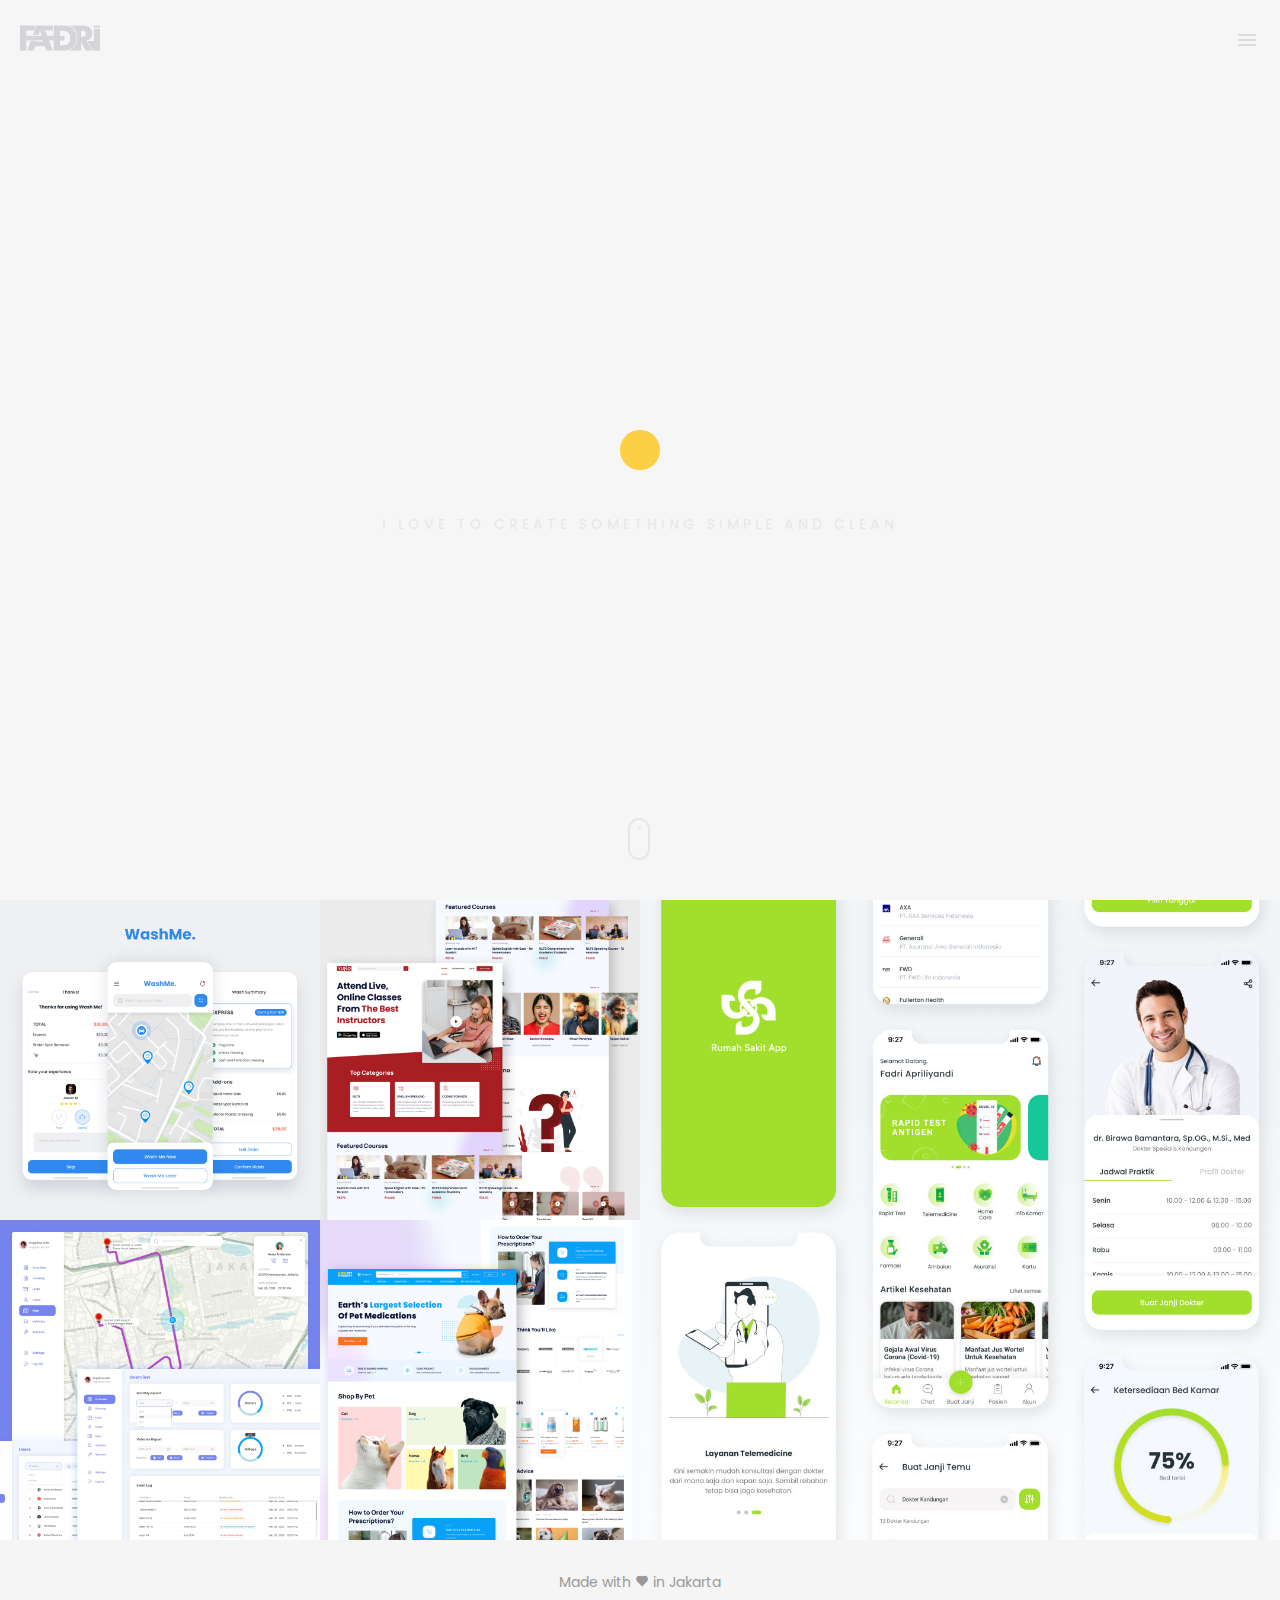
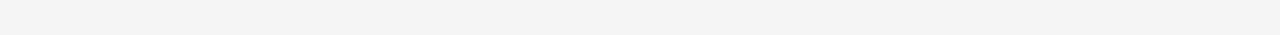
==== index.html @ 9869a90f "edit file portfolio.html" ====
<!DOCTYPE html>
<html lang="en">

<head>
    <meta charset="utf-8">
    <meta http-equiv="X-UA-Compatible" content="IE=edge">
    <meta name="viewport" content="width=device-width, initial-scale=1">
    <!-- The above 3 meta tags *must* come first in the head; any other head content must come *after* these tags -->
    <title>Hi, i'am Fadri Apriliyandi</title>
    <link rel="icon" href="img/fav.png" type="image/x-icon">

    <!-- Boxicons CSS -->
    <link href='https://unpkg.com/boxicons@2.0.7/css/boxicons.min.css' rel='stylesheet'>    

    <!-- Bootstrap -->
    <link href="css/bootstrap.min.css" rel="stylesheet">
    <!-- <link href="ionicons/css/ionicons.min.css" rel="stylesheet"> -->

    <!-- main css -->
    <link href="css/style.css" rel="stylesheet">

    <!-- modernizr -->
    <script src="js/modernizr.js"></script>

    <!-- HTML5 shim and Respond.js for IE8 support of HTML5 elements and media queries -->
    <!-- WARNING: Respond.js doesn't work if you view the page via file:// -->
    <!--[if lt IE 9]>
      <script src="https://oss.maxcdn.com/html5shiv/3.7.2/html5shiv.min.js"></script>
      <script src="https://oss.maxcdn.com/respond/1.4.2/respond.min.js"></script>
    <![endif]-->
</head>

<body>

    <!-- Preloader -->
    <div id="preloader">
        <div class="pre-container">
            <div class="spinner">
                <div class="double-bounce1"></div>
                <div class="double-bounce2"></div>
            </div>
        </div>
    </div>
    <!-- end Preloader -->

    <div class="container-fluid">
        <!-- box header -->
        <header class="box-header">
            <div class="box-logo">
                <a href="https://fadriapriliyandi.github.io/"><img src="img/logo.png" width="80" alt="Logo"></a>
            </div>
            <!-- box-nav -->
            <a class="box-primary-nav-trigger" href="#0">
                <span class="box-menu-icon"></span>
            </a>
            <!-- box-primary-nav-trigger -->
        </header>
        <!-- end box header -->

        <!-- nav -->
        <nav>
            <ul class="box-primary-nav">
                <li class="box-label">Menu</li>

                <li><a href="index.html">Intro</a> <i class="ion-ios-circle-filled color"></i></li>
                <li><a href="about.html">About me</a></li>
                <li><a href="portfolio.html">portfolio</a></li>
                <li><a href="#">contact</a></li>

                <li class="box-label">Follow me</li>

                <li class="box-social"><a href="https://www.linkedin.com/in/fadri-apriliyandi-4a9880179/"><i class='bx bxl-linkedin-square'></i></a></li>
                <li class="box-social"><a href="https://instagram.com/fadriapr"><i class='bx bxl-instagram'></i></a></li>
                <li class="box-social"><a href="#0"><i class='bx bxl-behance' ></i></i></a></li>
                <li class="box-social"><a href="https://dribbble.com/fadriapr" target="_blank"><i class='bx bxl-dribbble'></i></a></li>
            </ul>
        </nav>
        <!-- end nav -->

        <!-- box-intro -->
        <section class="box-intro">
            <div class="table-cell">
                <h1 class="box-headline letters rotate-2">
                    <span class="box-words-wrapper">
                        <b class="is-visible">design.</b>
                        <b>&nbsp;coding.</b>
                        <b>sharing.</b>
                    </span>
		        </h1>
                <h5>I love to create something simple and clean</h5>
            </div>

            <div class="mouse">
                <div class="scroll"></div>
            </div>
        </section>
        <!-- end box-intro -->
    </div>

    <!-- portfolio div -->
    <div class="portfolio-div">
        <div class="portfolio">
            <div class="no-padding portfolio_container">
                <!-- single work -->
                <div class="col-md-3 col-sm-6 mobileapp">
                    <a href="#" class="portfolio_item">
                        <img src="img/portfolio/01.jpg" alt="image" class="img-responsive" />
                        <div class="portfolio_item_hover">
                            <div class="portfolio-border clearfix">
                                <div class="item_info">
                                    <span>Wash Me</span>
                                    <em>Mobile App Design</em>
                                </div>
                            </div>
                        </div>
                    </a>
                </div>
                <!-- end single work -->

                <!-- single work -->
                <div class="col-md-3 col-sm-6 ads website">
                    <a href="project/yuno-learning.html" class="portfolio_item">
                        <img src="img/portfolio/03.jpg" alt="image" class="img-responsive" />
                        <div class="portfolio_item_hover">
                            <div class="portfolio-border clearfix">
                                <div class="item_info">
                                    <span>Yuno Learning</span>
                                    <em>Web Design</em>
                                </div>
                            </div>
                        </div>
                    </a>
                </div>
                <!-- end single work -->

                <!-- single work -->
                <div class="col-md-6 col-sm-12 photography">
                    <a href="project/hospital-app-design.html" class="portfolio_item">
                        <img src="img/portfolio/02.jpg" alt="image" class="img-responsive" />
                        <div class="portfolio_item_hover">
                            <div class="portfolio-border clearfix">
                                <div class="item_info">
                                    <span>Hospital App</span>
                                    <em>Mobile App Design</em>
                                </div>
                            </div>
                        </div>
                    </a>
                </div>
                <!-- end single work -->

                <!-- single work -->
                <div class="col-md-3 col-sm-6 website">
                    <a href="single-project.html" class="portfolio_item">
                        <img src="img/portfolio/04.jpg" alt="image" class="img-responsive" />
                        <div class="portfolio_item_hover">
                            <div class="portfolio-border clearfix">
                                <div class="item_info">
                                    <span>Car GPS Tracking</span>
                                    <em>Web App Design</em>
                                </div>
                            </div>
                        </div>
                    </a>
                </div>
                <!-- end single work -->

                <!-- single work -->
                <div class="col-md-3 col-sm-6 website">
                    <a href="project/kepepet-pharmacy.html" class="portfolio_item">
                        <img src="img/portfolio/05.jpg" alt="image" class="img-responsive" />
                        <div class="portfolio_item_hover">
                            <div class="portfolio-border clearfix">
                                <div class="item_info">
                                    <span>Kepe Pet Pharmacy Online</span>
                                    <em>Web Design</em>
                                </div>
                            </div>
                        </div>
                    </a>
                </div>
                <!-- end single work -->

            </div>
            <!-- end portfolio_container -->
        </div>
        <!-- portfolio -->
    </div>
    <!-- end portfolio div -->

    <!-- footer -->
    <footer>
        <div class="container-fluid">
            <p class="love">Made with <i class='bx bxs-heart'></i> in Jakarta</p>
        </div>
    </footer>
    <!-- end footer -->

    <!-- back to top -->
    <a href="#0" class="cd-top"><i class='bx bx-up-arrow-alt'></i></a>
    <!-- end back to top -->



    <!-- jQuery -->
    <script src="js/jquery-2.1.1.js"></script>
    <!--  plugins -->
    <script src="js/bootstrap.min.js"></script>
    <script src="js/menu.js"></script>
    <script src="js/animated-headline.js"></script>
    <script src="js/isotope.pkgd.min.js"></script>


    <!--  custom script -->
    <script src="js/custom.js"></script>
    
    <!-- google analytics  -->
    <script>
        (function (i, s, o, g, r, a, m) {
            i['GoogleAnalyticsObject'] = r;
            i[r] = i[r] || function () {
                (i[r].q = i[r].q || []).push(arguments)
            }, i[r].l = 1 * new Date();
            a = s.createElement(o),
                m = s.getElementsByTagName(o)[0];
            a.async = 1;
            a.src = g;
            m.parentNode.insertBefore(a, m)
        })(window, document, 'script', 'https://www.google-analytics.com/analytics.js', 'ga');

        ga('create', 'UA-76796224-1', 'auto');
        ga('send', 'pageview');
    </script>

</body>

</html>
---- css/style.css ----
/*
* Box Theme
* Created by : Ahmed Eissa
* website : www.ahmedessa.net
* behance : https://www.behance.net/3essa
*/


/* Table of Content
==================================================
	- Google fonts & font family -
	- General -
    - typography -
    - Preloader -
	- Header -
    - box intro section -
    - Portfoilo section -
    - Footer -
    - About page -
    - Services page -
    - contact page -
    - Portfolio single page -
    - Responsive media queries -
*/


/* Google fonts & font family
==================================================*/

@import url(https://fonts.googleapis.com/css?family=Poppins:400,500,600,700);

/* General
==================================================*/

html,
body {
    height: 100%;
    font-family: 'Poppins', sans-serif;
    line-height: 1.8;
    color: #999;
}

.no-padding {
    padding-left: 0;
    padding-right: 0;
}

.no-padding [class^="col-"] {
    padding-left: 0;
    padding-right: 0;
}

.main-container {
    padding: 100px 0;
}

.center {
    text-align: center;
}

a {
    -webkit-transition: all .3s;
    transition: all .3s
}

.uppercase {
    text-transform: uppercase;
}

.h-30 {
    height: 30px
}

.h-10 {
    height: 10px
}

.color {
    color: #2b00d4;
    font-size: 11px;
}


/* typography
==================================================*/

h1 {
    color: #0f0928;
    font-size: 60px;
    text-transform: uppercase;
}

h3 {
    color: #0f0928;
}

h5 {
    color: #2b00d4;
}


/* preloader
==================================================*/

#preloader {
    position: fixed;
    top: 0;
    left: 0;
    right: 0;
    bottom: 0;
    background-color: #f5f5f5;
    /* change if the mask should be a color other than white */
    z-index: 1000;
    /* makes sure it stays on top */
}

.pre-container {
    position: absolute;
    left: 50%;
    top: 50%;
    bottom: auto;
    right: auto;
    -webkit-transform: translateX(-50%) translateY(-50%);
    transform: translateX(-50%) translateY(-50%);
    text-align: center;
}

.spinner {
    width: 40px;
    height: 40px;
    position: relative;
    margin: 100px auto;
}

.double-bounce1,
.double-bounce2 {
    width: 100%;
    height: 100%;
    border-radius: 50%;
    background-color: #ffbf00;
    opacity: 0.6;
    position: absolute;
    top: 0;
    left: 0;
    -webkit-animation: bounce 2.0s infinite ease-in-out;
    animation: bounce 2.0s infinite ease-in-out;
}

.double-bounce2 {
    -webkit-animation-delay: -1.0s;
    animation-delay: -1.0s;
}

@-webkit-keyframes bounce {
    0%,
    100% {
        -webkit-transform: scale(0.0)
    }
    50% {
        -webkit-transform: scale(1.0)
    }
}

@keyframes bounce {
    0%,
    100% {
        transform: scale(0.0);
        -webkit-transform: scale(0.0);
    }
    50% {
        transform: scale(1.0);
        -webkit-transform: scale(1.0);
    }
}


/* headr
==================================================*/

.box-header {
    position: absolute;
    top: 0;
    left: 0;
    background: rgba(255, 255, 255, 0.95);
    height: 50px;
    width: 100%;
    z-index: 3;
    box-shadow: 0 1px 2px rgba(0, 0, 0, 0.3);
    -webkit-font-smoothing: antialiased;
    -moz-osx-font-smoothing: grayscale;
}

.box-header {
    height: 80px;
    background: transparent;
    box-shadow: none;
}

.box-header {
    -webkit-transition: background-color 0.3s;
    transition: background-color 0.3s;
    -webkit-transform: translate3d(0, 0, 0);
    transform: translate3d(0, 0, 0);
    -webkit-backface-visibility: hidden;
    backface-visibility: hidden;
}

.box-header.is-fixed {
    position: fixed;
    top: -80px;
    background-color: rgba(255, 255, 255, 0.96);
    -webkit-transition: -webkit-transform 0.3s;
    transition: -webkit-transform 0.3s;
    transition: transform 0.3s;
    transition: transform 0.3s, -webkit-transform 0.3s;
}

.box-header.is-visible {
    -webkit-transform: translate3d(0, 100%, 0);
    transform: translate3d(0, 100%, 0);
}

.box-header.menu-is-open {
    background-color: rgba(255, 255, 255, 0.96);
}

.box-logo {
    display: block;
    padding: 20px;
}

.box-primary-nav-trigger {
    position: absolute;
    right: 0;
    top: 0;
    height: 100%;
    width: 50px;
    background-color: #fff;
}

.box-primary-nav-trigger .box-menu-text {
    color: #393939;
    text-transform: uppercase;
    font-weight: 700;
    display: none;
}

.box-primary-nav-trigger .box-menu-icon {
    display: inline-block;
    position: absolute;
    left: 50%;
    top: 50%;
    bottom: auto;
    right: auto;
    -webkit-transform: translateX(-50%) translateY(-50%);
    transform: translateX(-50%) translateY(-50%);
    width: 18px;
    height: 2px;
    background-color: #393939;
    -webkit-transition: background-color 0.3s;
    transition: background-color 0.3s;
    list-style: none;
}

.box-primary-nav-trigger .box-menu-icon::before,
.box-primary-nav-trigger .box-menu-icon:after {
    content: '';
    width: 100%;
    height: 100%;
    position: absolute;
    background-color: #393939;
    right: 0;
    -webkit-transition: -webkit-transform .3s, top .3s, background-color 0s;
    -webkit-transition: top .3s, background-color 0s, -webkit-transform .3s;
    transition: top .3s, background-color 0s, -webkit-transform .3s;
    transition: transform .3s, top .3s, background-color 0s;
    transition: transform .3s, top .3s, background-color 0s, -webkit-transform .3s;
}

.box-primary-nav-trigger .box-menu-icon::before {
    top: -5px;
}

.box-primary-nav-trigger .box-menu-icon::after {
    top: 5px;
}

.box-primary-nav-trigger .box-menu-icon.is-clicked {
    background-color: rgba(255, 255, 255, 0);
}

.box-primary-nav-trigger .box-menu-icon.is-clicked::before,
.box-primary-nav-trigger .box-menu-icon.is-clicked::after {
    background-color: 393939;
}

.box-primary-nav-trigger .box-menu-icon.is-clicked::before {
    top: 0;
    -webkit-transform: rotate(135deg);
    transform: rotate(135deg);
}

.box-primary-nav-trigger .box-menu-icon.is-clicked::after {
    top: 0;
    -webkit-transform: rotate(225deg);
    transform: rotate(225deg);
}

.box-primary-nav-trigger {
    width: 100px;
    padding-left: 1em;
    background-color: transparent;
    height: 30px;
    line-height: 30px;
    right: 10px;
    top: 50%;
    bottom: auto;
    -webkit-transform: translateY(-50%);
    transform: translateY(-50%);
}

.box-primary-nav-trigger .box-menu-text {
    display: inline-block;
}

.box-primary-nav-trigger .box-menu-icon {
    left: auto;
    right: 1em;
    -webkit-transform: translateX(0) translateY(-50%);
    transform: translateX(0) translateY(-50%);
}

.box-primary-nav {
    position: fixed;
    left: 0;
    top: 0;
    height: 100%;
    width: 100%;
    background: rgba(0, 0, 0, 0.96);
    z-index: 2;
    text-align: center;
    padding: 50px 0;
    -webkit-backface-visibility: hidden;
    backface-visibility: hidden;
    overflow: auto;
    -webkit-overflow-scrolling: touch;
    -webkit-transform: translateY(-100%);
    transform: translateY(-100%);
    -webkit-transition-property: -webkit-transform;
    transition-property: -webkit-transform;
    transition-property: transform;
    transition-property: transform, -webkit-transform;
    -webkit-transition-duration: 0.4s;
    transition-duration: 0.4s;
    list-style: none;
}

.box-primary-nav li {
    font-size: 22px;
    font-size: 1.375rem;
    font-weight: 300;
    -webkit-font-smoothing: antialiased;
    -moz-osx-font-smoothing: grayscale;
    margin: .2em 0;
    text-transform: capitalize;
}

.box-primary-nav a {
    display: inline-block;
    padding: .4em 1em;
    border-radius: 0.25em;
    -webkit-transition: all 0.2s;
    transition: all 0.2s;
    color: #fff;
    text-decoration: none;
    font-weight: bold;
}
.box-primary-nav a:focus {
    outline: none;
}

.no-touch .box-primary-nav a:hover {
    text-decoration: none;
    color: #ddd;
}

.box-primary-nav .box-label {
    color: #ffbf00;
    text-transform: uppercase;
    font-weight: 700;
    font-size: 17px;
    margin: 2.4em 0 .8em;
}

.box-primary-nav .box-social {
    display: inline-block;
    margin: 10px .4em;
}

.box-primary-nav .box-social a {
    width: 30px;
    height: 30px;
    padding: 0;
    font-size: 30px
}

.box-primary-nav.is-visible {
    -webkit-transform: translateY(0);
    transform: translateY(0);
}

.box-primary-nav {
    padding: 150px 0 0;
}

.box-primary-nav li {
    font-size: 18px;
}


/* box-intro
==================================================*/

.box-intro {
    text-align: center;
    display: table;
    height: 100vh;
    width: 100%;
}

.box-intro .table-cell {
    display: table-cell;
    vertical-align: middle;
}

.box-intro em {
    font-style: normal;
    text-transform: uppercase
}

b i:last-child {
    color: #ffbf00 !important;
}

.box-intro h5 {
    letter-spacing: 4px;
    text-transform: uppercase;
    color: #999;
    line-height: 1.7
}


/* mouse effect */

.mouse {
    position: absolute;
    width: 22px;
    height: 42px;
    bottom: 40px;
    left: 50%;
    margin-left: -12px;
    border-radius: 15px;
    border: 2px solid #888;
    -webkit-animation: intro 1s;
    animation: intro 1s;
}

.scroll {
    display: block;
    width: 3px;
    height: 3px;
    margin: 6px auto;
    border-radius: 4px;
    background: #888;
    -webkit-animation: finger 2s infinite;
    animation: finger 2s infinite;
}

@-webkit-keyframes intro {
    0% {
        opacity: 0;
        -webkit-transform: translateY(40px);
        transform: translateY(40px);
    }
    100% {
        opacity: 1;
        -webkit-transform: translateY(0);
        transform: translateY(0);
    }
}

@keyframes intro {
    0% {
        opacity: 0;
        -webkit-transform: translateY(40px);
        transform: translateY(40px);
    }
    100% {
        opacity: 1;
        -webkit-transform: translateY(0);
        transform: translateY(0);
    }
}

@-webkit-keyframes finger {
    0% {
        opacity: 1;
    }
    100% {
        opacity: 0;
        -webkit-transform: translateY(20px);
        transform: translateY(20px);
    }
}

@keyframes finger {
    0% {
        opacity: 1;
    }
    100% {
        opacity: 0;
        -webkit-transform: translateY(20px);
        transform: translateY(20px);
    }
}


/* text rotate */

.box-headline {
    font-size: 130px;
    line-height: 1.0;
}

.box-words-wrapper {
    display: inline-block;
    position: relative;
}

.box-words-wrapper b {
    display: inline-block;
    position: absolute;
    white-space: nowrap;
    left: 0;
    top: 0;
}

.box-words-wrapper b.is-visible {
    position: relative;
}

.no-js .box-words-wrapper b {
    opacity: 0;
}

.no-js .box-words-wrapper b.is-visible {
    opacity: 1;
}

.box-headline.rotate-2 .box-words-wrapper {
    -webkit-perspective: 300px;
    perspective: 300px;
}

.box-headline.rotate-2 i,
.box-headline.rotate-2 em {
    display: inline-block;
    -webkit-backface-visibility: hidden;
    backface-visibility: hidden;
}

.box-headline.rotate-2 b {
    opacity: 0;
}

.box-headline.rotate-2 i {
    -webkit-transform-style: preserve-3d;
    transform-style: preserve-3d;
    -webkit-transform: translateZ(-20px) rotateX(90deg);
    transform: translateZ(-20px) rotateX(90deg);
    opacity: 0;
}

.is-visible .box-headline.rotate-2 i {
    opacity: 1;
}

.box-headline.rotate-2 i.in {
    -webkit-animation: box-rotate-2-in 0.4s forwards;
    animation: box-rotate-2-in 0.4s forwards;
}

.box-headline.rotate-2 i.out {
    -webkit-animation: box-rotate-2-out 0.4s forwards;
    animation: box-rotate-2-out 0.4s forwards;
}

.box-headline.rotate-2 em {
    -webkit-transform: translateZ(20px);
    transform: translateZ(20px);
}

.no-csstransitions .box-headline.rotate-2 i {
    -webkit-transform: rotateX(0deg);
    transform: rotateX(0deg);
    opacity: 0;
}

.no-csstransitions .box-headline.rotate-2 i em {
    -webkit-transform: scale(1);
    transform: scale(1);
}

.no-csstransitions .box-headline.rotate-2 .is-visible i {
    opacity: 1;
}

@-webkit-keyframes box-rotate-2-in {
    0% {
        opacity: 0;
        -webkit-transform: translateZ(-20px) rotateX(90deg);
    }
    60% {
        opacity: 1;
        -webkit-transform: translateZ(-20px) rotateX(-10deg);
    }
    100% {
        opacity: 1;
        -webkit-transform: translateZ(-20px) rotateX(0deg);
    }
}

@keyframes box-rotate-2-in {
    0% {
        opacity: 0;
        -webkit-transform: translateZ(-20px) rotateX(90deg);
        transform: translateZ(-20px) rotateX(90deg);
    }
    60% {
        opacity: 1;
        -webkit-transform: translateZ(-20px) rotateX(-10deg);
        transform: translateZ(-20px) rotateX(-10deg);
    }
    100% {
        opacity: 1;
        -webkit-transform: translateZ(-20px) rotateX(0deg);
        transform: translateZ(-20px) rotateX(0deg);
    }
}

@-webkit-keyframes box-rotate-2-out {
    0% {
        opacity: 1;
        -webkit-transform: translateZ(-20px) rotateX(0);
    }
    60% {
        opacity: 0;
        -webkit-transform: translateZ(-20px) rotateX(-100deg);
    }
    100% {
        opacity: 0;
        -webkit-transform: translateZ(-20px) rotateX(-90deg);
    }
}

@keyframes box-rotate-2-out {
    0% {
        opacity: 1;
        -webkit-transform: translateZ(-20px) rotateX(0);
        transform: translateZ(-20px) rotateX(0);
    }
    60% {
        opacity: 0;
        -webkit-transform: translateZ(-20px) rotateX(-100deg);
        transform: translateZ(-20px) rotateX(-100deg);
    }
    100% {
        opacity: 0;
        -webkit-transform: translateZ(-20px) rotateX(-90deg);
        transform: translateZ(-20px) rotateX(-90deg);
    }
}


/* portfolio section
==================================================*/

.portfolio .categories-grid span {
    font-size: 30px;
    margin-bottom: 30px;
    display: inline-block;
}

.portfolio .categories-grid .categories ul li {
    list-style: none;
    margin: 20px 0;
}

.portfolio .categories-grid .categories ul li a {
    display: inline-block;
    color: #60606e;
    padding: 0 10px;
    margin: 0 10px;
    -webkit-transition: all .2s ease-in-out .2s;
    transition: all .2s ease-in-out .2s;
}

.portfolio .categories-grid .categories ul li a:hover,
.portfolio .categories-grid .categories ul li a:focus {
    text-decoration: none;
}

.portfolio .categories-grid .categories ul li a.active {
    margin-left: 0;
    background-color: #ffbf00;
    padding: 0px 20px;
    color: white;
    border-radius: 25px;
    text-decoration: none;
}

.portfolio_filter {
    padding-left: 0;
}

.portfolio_item {
    position: relative;
    overflow: hidden;
    display: block;
}

.portfolio_item .portfolio_item_hover {
    position: absolute;
    top: 0px;
    left: 0px;
    height: 100%;
    width: 100%;
    background-color: rgba(0, 0, 0, .8);
    -webkit-transform: translate(-100%);
    transform: translate(-100%);
    opacity: 0;
    -webkit-transition: all .2s ease-in-out;
    transition: all .2s ease-in-out;
}

.portfolio_item .portfolio_item_hover .item_info {
    text-align: center;
    position: absolute;
    top: 50%;
    left: 50%;
    -webkit-transform: translate(-50%, -50%);
    transform: translate(-50%, -50%);
    padding: 10px;
    width: 100%;
    font-weight: bold;
}

.portfolio_item .portfolio_item_hover .item_info span {
    display: block;
    color: #fff;
    font-size: 18px;
    -webkit-transform: translateX(-100px);
    transform: translateX(-100px);
    -webkit-transition: all .2s ease-in-out .2s;
    transition: all .2s ease-in-out .2s;
    opacity: 0;
}

.portfolio_item .portfolio_item_hover .item_info em {
    font-style: normal;
    display: inline-block;
    background-color: #ffbf00;
    padding: 5px 20px;
    border-radius: 25px;
    color: #333;
    margin-top: 10px;
    -webkit-transform: translateX(-100px);
    transform: translateX(-100px);
    -webkit-transition: all .3s ease-in-out .3s;
    transition: all .3s ease-in-out .3s;
    opacity: 0;
    font-size: 10px;
    letter-spacing: 2px;
}

.portfolio_item:hover .portfolio_item_hover {
    opacity: 1;
    -webkit-transform: translateX(0);
    transform: translateX(0);
}

.portfolio_item:hover .item_info em,
.portfolio_item:hover .item_info span {
    opacity: 1;
    -webkit-transform: translateX(0);
    transform: translateX(0);
}

.portfolio .categories-grid .categories ul li {
    float: left;
}

.portfolio .categories-grid .categories ul li a {
    padding: 0 10px;
    -webkit-transition: all .2s ease-in-out .2s;
    transition: all .2s ease-in-out .2s;
}

.portfolio_filter {
    padding-left: 0;
    display: inline-block;
    margin: 0 auto;
    text-align: center;
    margin-bottom: 50px;
}

.portfolio-inner {
    padding-bottom: 0 !important;
    padding-top: 55px;
}


/* footer
==================================================*/

footer {
    padding: 30px 0;
    text-align: center;
    background: #f5f5f5
}

.copyright {
    color: #ccc;
    margin-bottom: 0;
}

footer img {
    margin: 0 auto;
}


/* backto top
==================================================*/

.cd-top {
    display: inline-block;
    height: 40px;
    width: 40px;
    position: fixed;
    bottom: 20px;
    line-height: 40px;
    font-size: 20px;
    right: 10px;
    text-align: center;
    color: #fff;
    background: rgba(255, 191, 0, 0.8);
    visibility: hidden;
    opacity: 0;
    -webkit-transition: opacity .3s 0s, visibility 0s .3s;
    transition: opacity .3s 0s, visibility 0s .3s;
}

.cd-top.cd-is-visible,
.cd-top.cd-fade-out,
.no-touch .cd-top:hover {
    -webkit-transition: opacity .3s 0s, visibility 0s 0s;
    transition: opacity .3s 0s, visibility 0s 0s;
}

.cd-top.cd-is-visible {
    /* the button becomes visible */
    visibility: visible;
    opacity: 1;
}

.cd-top.cd-fade-out {
    opacity: .5;
}

.no-touch .cd-top:hover,
.no-touch .cd-top:focus {
    background-color: #ffbf00;
    opacity: 1;
    color: #fff;
}


/* About page
==================================================*/

.top-bar {
    color: #333;
    padding: 150px 0 150px;
    background: -webkit-linear-gradient( rgba(255, 255, 255, .8), rgba(255, 255, 255, .8)), url(../img/01.jpg);
    background: linear-gradient( rgba(255, 255, 255, .8), rgba(255, 255, 255, .8)), url(../img/01.jpg);
    background-size: cover;
    background-attachment: fixed;
    background-position: center center;
    text-align: center;
}

.top-bar h1 {
    font-size: 60px;
    text-transform: uppercase;
    font-weight: 700;
    color: #999;
    line-height: 50px;
}

.top-bar p {
    font-size: 15px;
    text-transform: uppercase;
    font-weight: 500;
    color: #777;
}

.top-bar p a {
    color: #777;
}

.top-bar p a:hover,
.top-bar p a:focus {
    color: #555;
    text-decoration: none;
}

.social-ul {
    list-style: none;
    display: inline-block;
    padding-left: 0;
}

.social-ul li {
    margin: 0 10px;
    float: left;
}

.social-ul li a {
    font-size: 25px;
    color: #555;
    -webkit-transition: all .3s;
    transition: all .3s;
}

.social-ul li a:hover {
    color: #888;
}


/* Services page
==================================================*/

.size-50 {
    font-size: 50px;
}

.service-box {
    margin-bottom: 30px;
}

.service-box h3 {
    margin-top: 0;
}


/* contact page
==================================================*/

.details-text i {
    margin-right: 10px;
}

.textarea-contact {
    height: 200px;
    width: 100%;
    border: solid 1px rgba(0, 0, 0, .1);
    position: relative;
}

.textarea-contact textarea {
    height: 100%;
    width: 100%;
    border: 0;
    padding: 20px;
    background-color: transparent;
    float: left;
    z-index: 2;
    font-size: 14px;
    color: #9a9a9a;
    resize: none;
}

.textarea-contact > span {
    position: absolute;
    top: 20px;
    left: 20px;
    -webkit-transform: translateY(-50%);
    transform: translateY(-50%);
    font-size: 12px;
    text-transform: uppercase;
    color: #cdcdcd;
    -webkit-transition: all .2s ease-in-out;
    transition: all .2s ease-in-out;
    z-index: 1;
}

.input-contact {
    height: 40px;
    width: 100%;
    border: solid 1px rgba(0, 0, 0, .1);
    position: relative;
    margin-bottom: 30px;
}

.input-contact input[type="text"] {
    height: 100%;
    width: 100%;
    border: 0;
    padding: 0 20px;
    float: left;
    position: relative;
    background-color: transparent;
    z-index: 2;
    font-size: 14px;
    color: #9a9a9a;
}

.input-contact > span {
    position: absolute;
    top: 50%;
    left: 20px;
    -webkit-transform: translateY(-50%);
    transform: translateY(-50%);
    font-size: 12px;
    text-transform: uppercase;
    color: #cdcdcd;
    -webkit-transition: all .2s ease-in-out;
    transition: all .2s ease-in-out;
    z-index: 1;
}

.input-contact > span.active,
.textarea-contact > span.active {
    color: #ffbf00;
    font-size: 10px;
    top: 0px;
    left: 5px;
    background-color: #fff;
    padding: 5px
}

input:focus,
textarea:focus {
    outline: none;
}

.contact-info {
    margin-top: 20px;
}

.contact-info i {
    height: 30px;
    width: 30px;
    display: inline-block;
    background: #ffbf00;
    text-align: center;
    line-height: 33px;
    margin-right: 10px;
    color: #fff;
    font-size: 21px;
}

.contact-info p {
    display: inline-block;
    margin-right: 20px;
}

.btn-box {
    background: #ffbf00;
    padding: 10px 50px;
    border-radius: 0;
    color: #fff;
    margin-top: 20px;
    text-transform: uppercase;
    letter-spacing: 2px;
    font-weight: 500;
}

.btn-box:hover,
.btn-box:focus {
    background: #F5B700;
    color: #fff;
}


/* single project page
==================================================*/

.cat-ul {
    padding-left: 0;
    list-style: none
}

.cat-ul li i {
    margin-right: 10px;
    color: #ffbf00;
}


/* Responsive media queries
==================================================*/

@media (max-width: 991px) {
    .portfolio .categories-grid span {
        margin-bottom: 0;
        text-align: center;
        width: 100%;
    }
    .portfolio .categories-grid .categories ul li {
        text-align: center;
    }
    .portfolio .categories-grid .categories ul li a {
        margin-left: 0;
    }
    .col-md-6 h3 {
        margin-top: 30px;
    }
}

@media only screen and (max-width: 670px) {
    .box-headline {
        font-size: 100px;
    }
    .box-intro h5 {
        font-size: 12px;
    }
    .box-primary-nav a {
        padding: 5px 1em;
        font-size: 14px;
    }
    .box-primary-nav {
        padding: 80px 0 0;
    }
    .box-primary-nav .box-social a {
        font-size: 23px;
    }
    .top-bar h1 {
        font-size: 40px;
        line-height: 30px;
    }
    .portfolio .categories-grid .categories ul li {
        float: none;
    }
}

@media only screen and (max-width: 520px) {
    .box-headline {
        font-size: 80px;
    }
    .box-intro h5 {
        font-size: 12px;
    }
    .main-container {
        padding: 50px 0;
    }
}

@media only screen and (max-width: 420px) {
    .box-headline {
        font-size: 50px;
    }
    .box-intro h5 {
        font-size: 12px;
    }
    .top-bar h1 {
        font-size: 30px;
        line-height: 30px;
    }
}
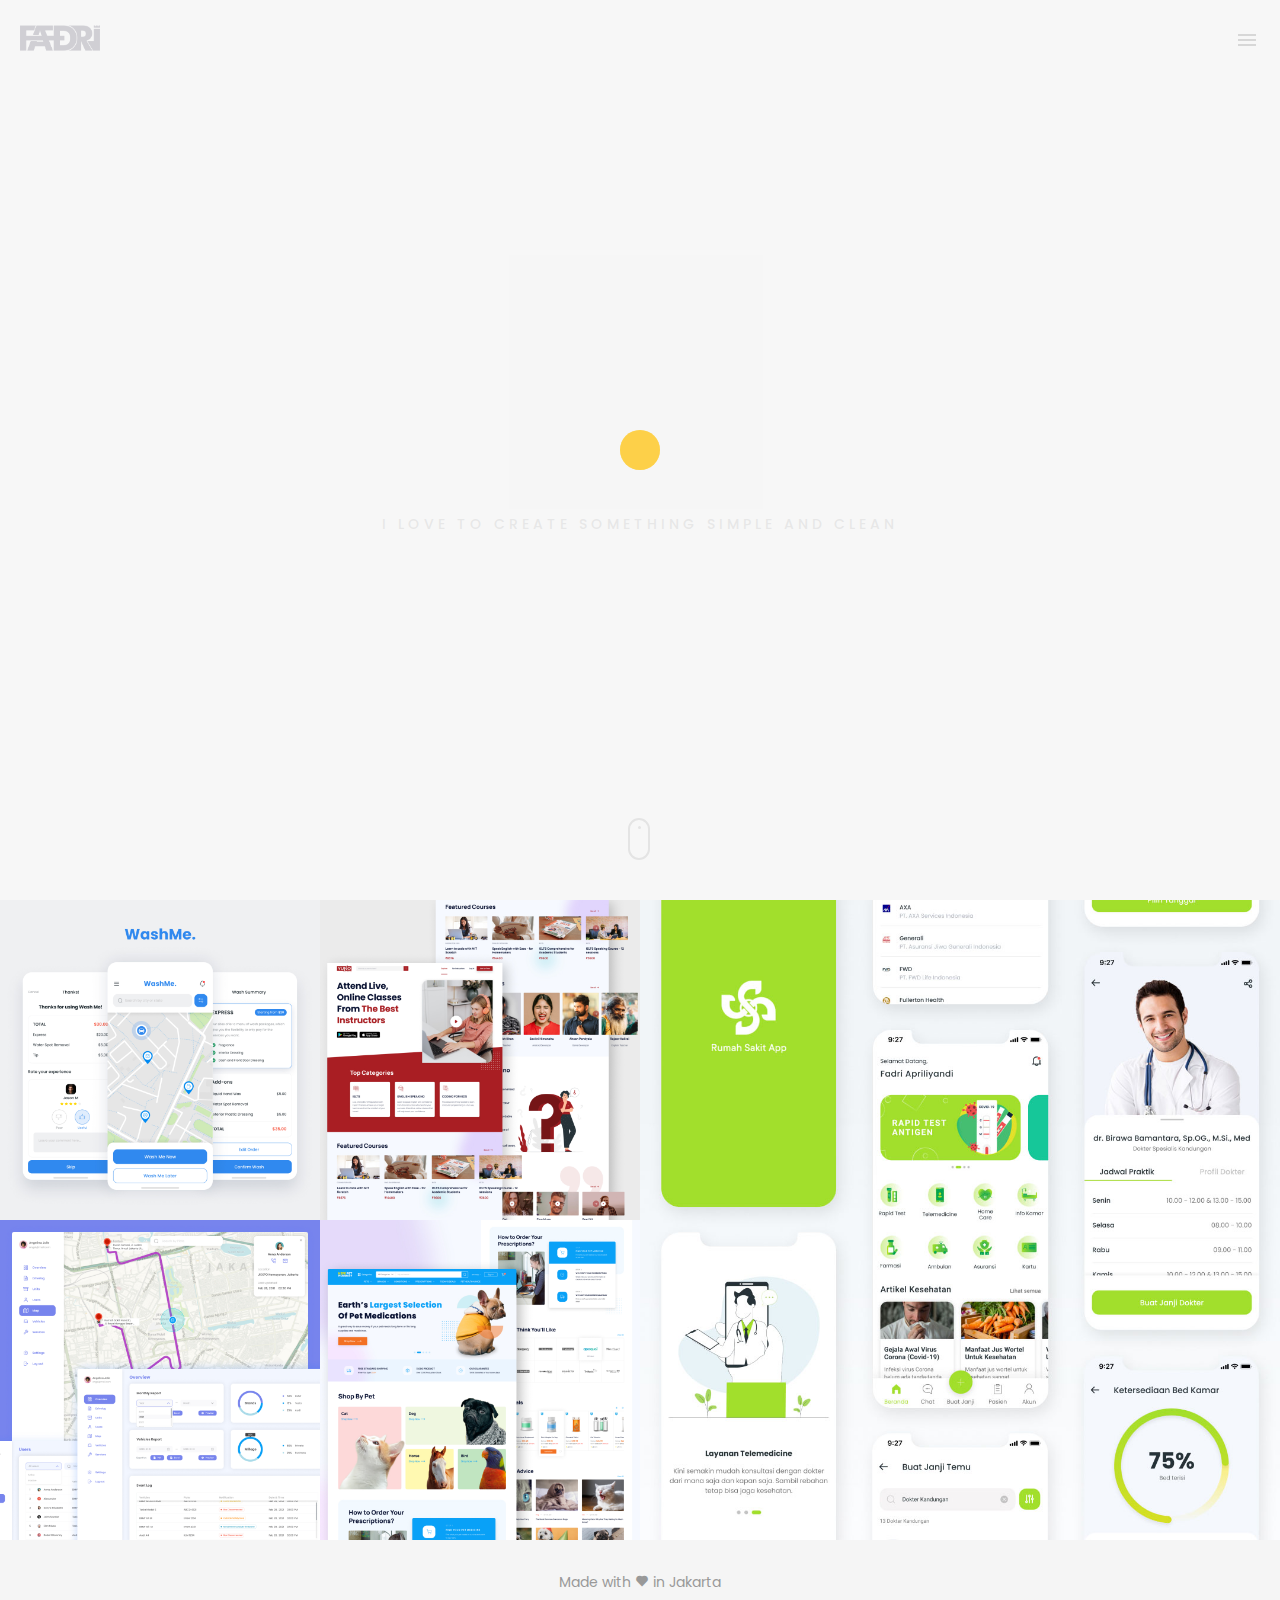
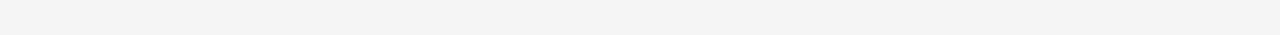
==== commit d0871efb: "edit link" ====
--- a/index.html
+++ b/index.html
@@ -62,7 +62,6 @@
             <ul class="box-primary-nav">
                 <li class="box-label">Menu</li>
 
-                <li><a href="index.html">Intro</a> <i class="ion-ios-circle-filled color"></i></li>
                 <li><a href="about.html">About me</a></li>
                 <li><a href="portfolio.html">portfolio</a></li>
                 <li><a href="#">contact</a></li>
@@ -172,7 +171,7 @@
                         <div class="portfolio_item_hover">
                             <div class="portfolio-border clearfix">
                                 <div class="item_info">
-                                    <span>Kepe Pet Pharmacy Online</span>
+                                    <span>Kepe Pet Pharmacy</span>
                                     <em>Web Design</em>
                                 </div>
                             </div>
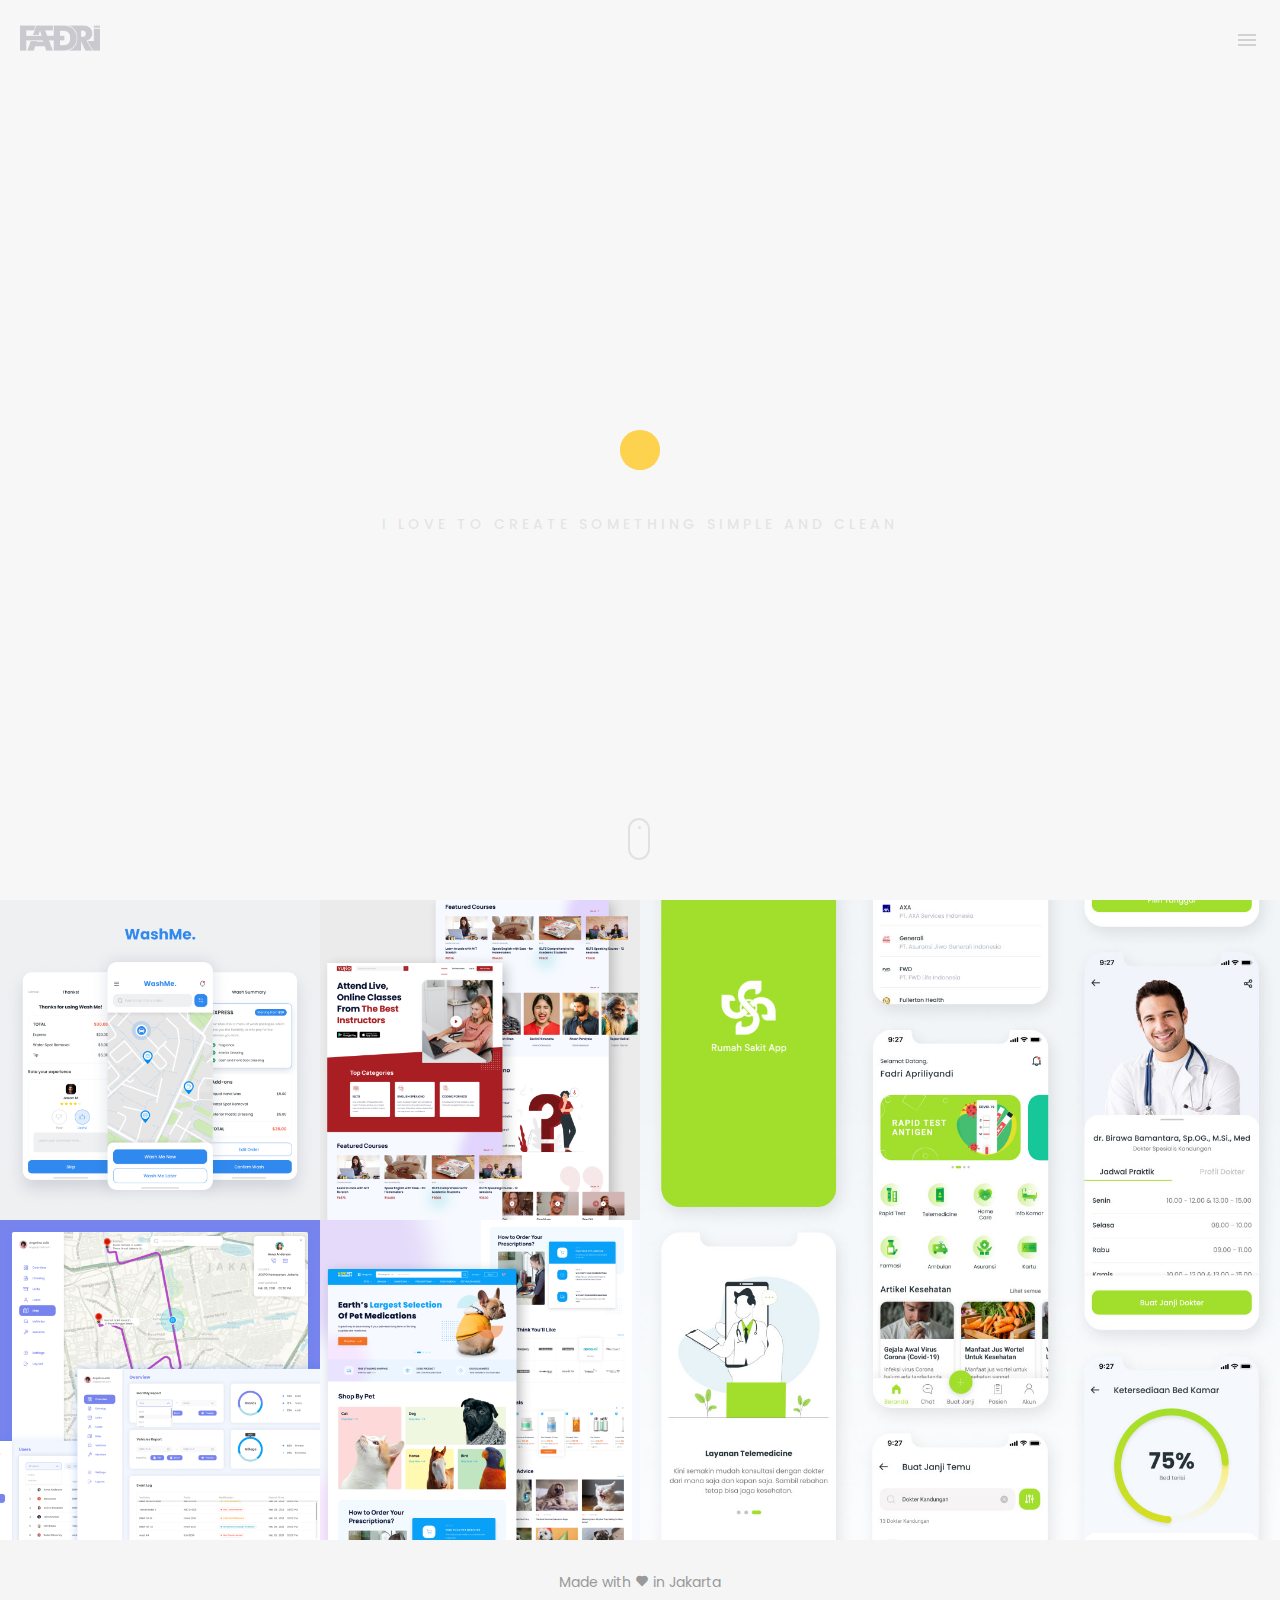
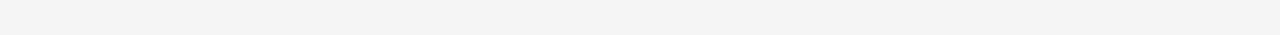
==== commit 65f45286: "clear edit" ====
(no text change in the page or its own stylesheets)
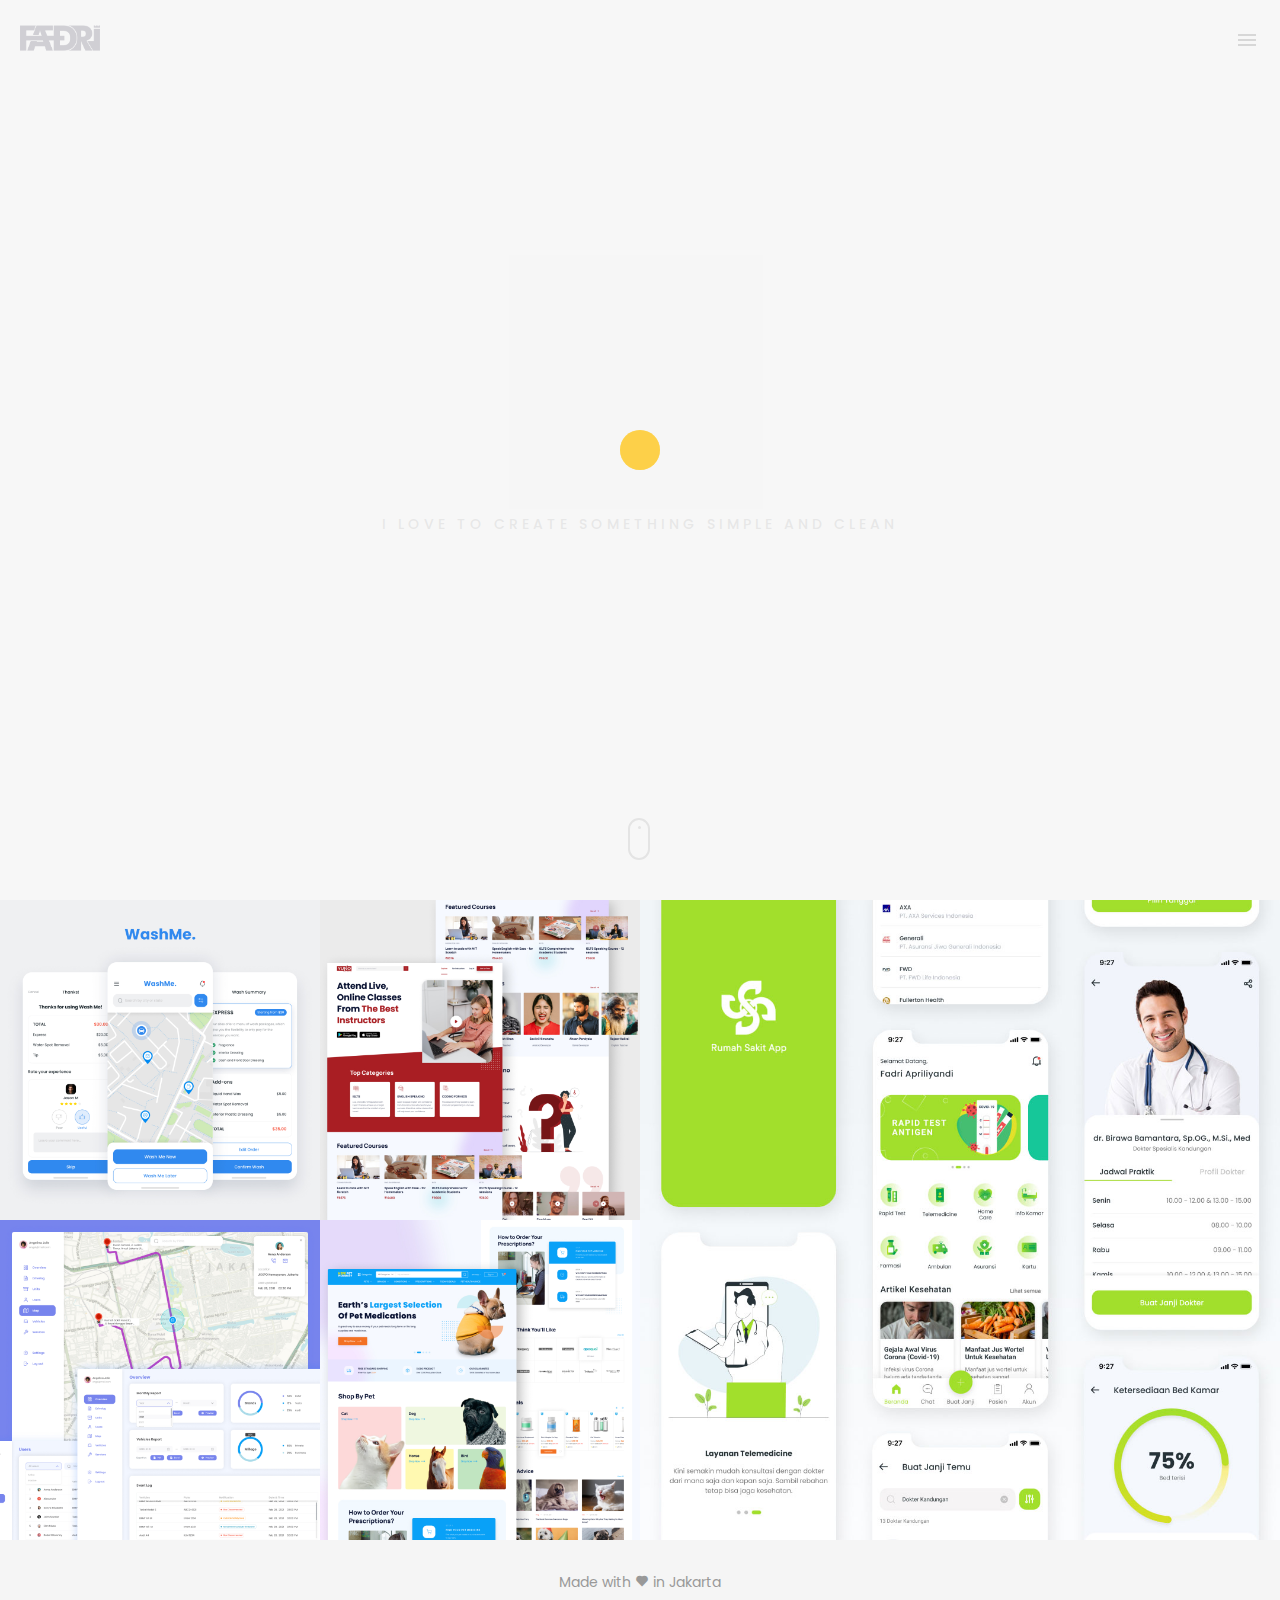
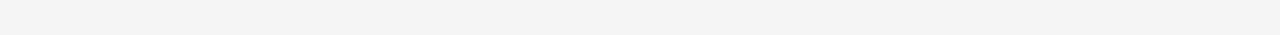
==== commit 392ec53a: "add meta charset in file index.html" ====
--- a/index.html
+++ b/index.html
@@ -4,9 +4,12 @@
 <head>
     <meta charset="utf-8">
     <meta http-equiv="X-UA-Compatible" content="IE=edge">
-    <meta name="viewport" content="width=device-width, initial-scale=1">
-    <!-- The above 3 meta tags *must* come first in the head; any other head content must come *after* these tags -->
+    <meta content="width=device-width, initial-scale=1.0" name="viewport">
+
     <title>Hi, i'am Fadri Apriliyandi</title>
+    <meta content="fadri apriliyandi, portfolio, ui ux design" name="keywords">
+    <meta content="my personal website" name="description">
+    
     <link rel="icon" href="img/fav.png" type="image/x-icon">
 
     <!-- Boxicons CSS -->
@@ -150,7 +153,7 @@
 
                 <!-- single work -->
                 <div class="col-md-3 col-sm-6 website">
-                    <a href="single-project.html" class="portfolio_item">
+                    <a href="project/car-gps-tracking.html" class="portfolio_item">
                         <img src="img/portfolio/04.jpg" alt="image" class="img-responsive" />
                         <div class="portfolio_item_hover">
                             <div class="portfolio-border clearfix">
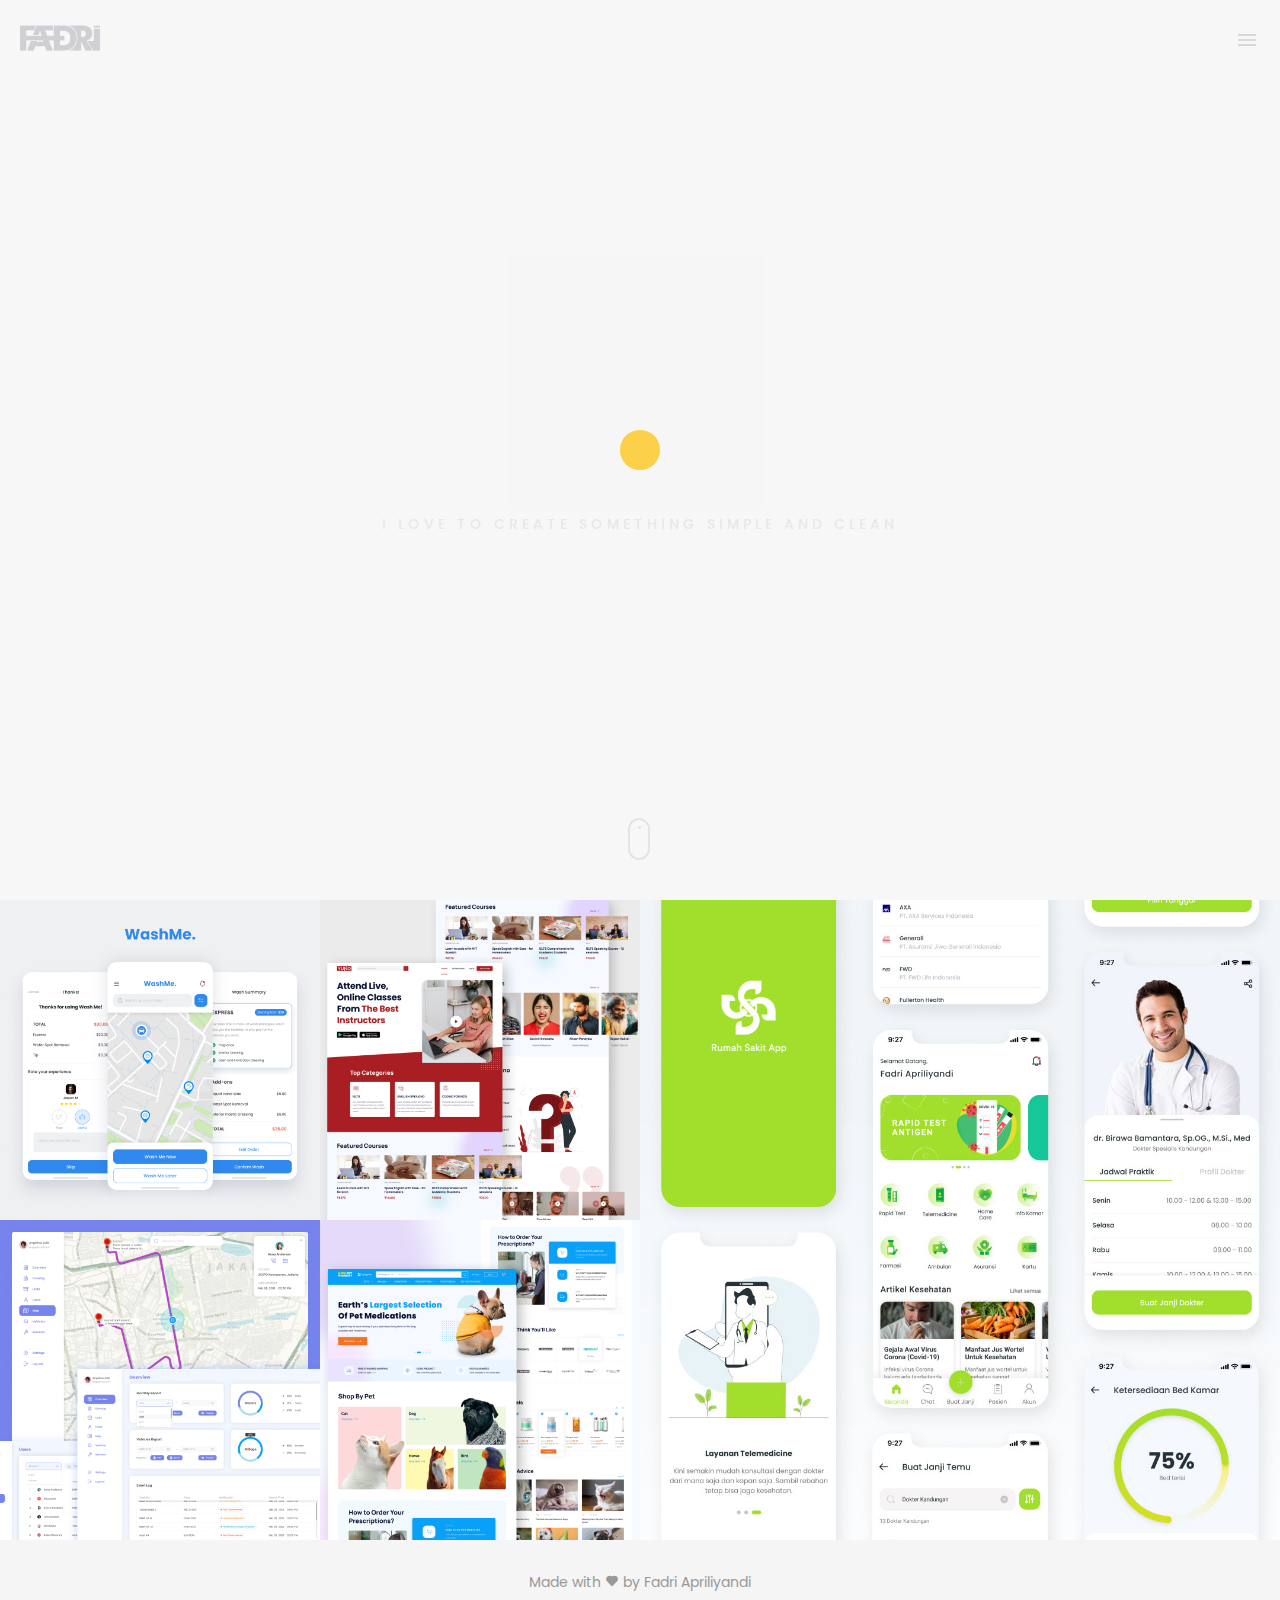
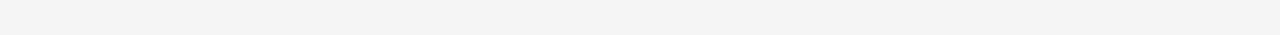
==== commit 4b59e8bb: "edit footer" ====
--- a/index.html
+++ b/index.html
@@ -193,7 +193,7 @@
     <!-- footer -->
     <footer>
         <div class="container-fluid">
-            <p class="love">Made with <i class='bx bxs-heart'></i> in Jakarta</p>
+            <p class="love">Made with <i class='bx bxs-heart'></i> by Fadri Apriliyandi</p>
         </div>
     </footer>
     <!-- end footer -->
